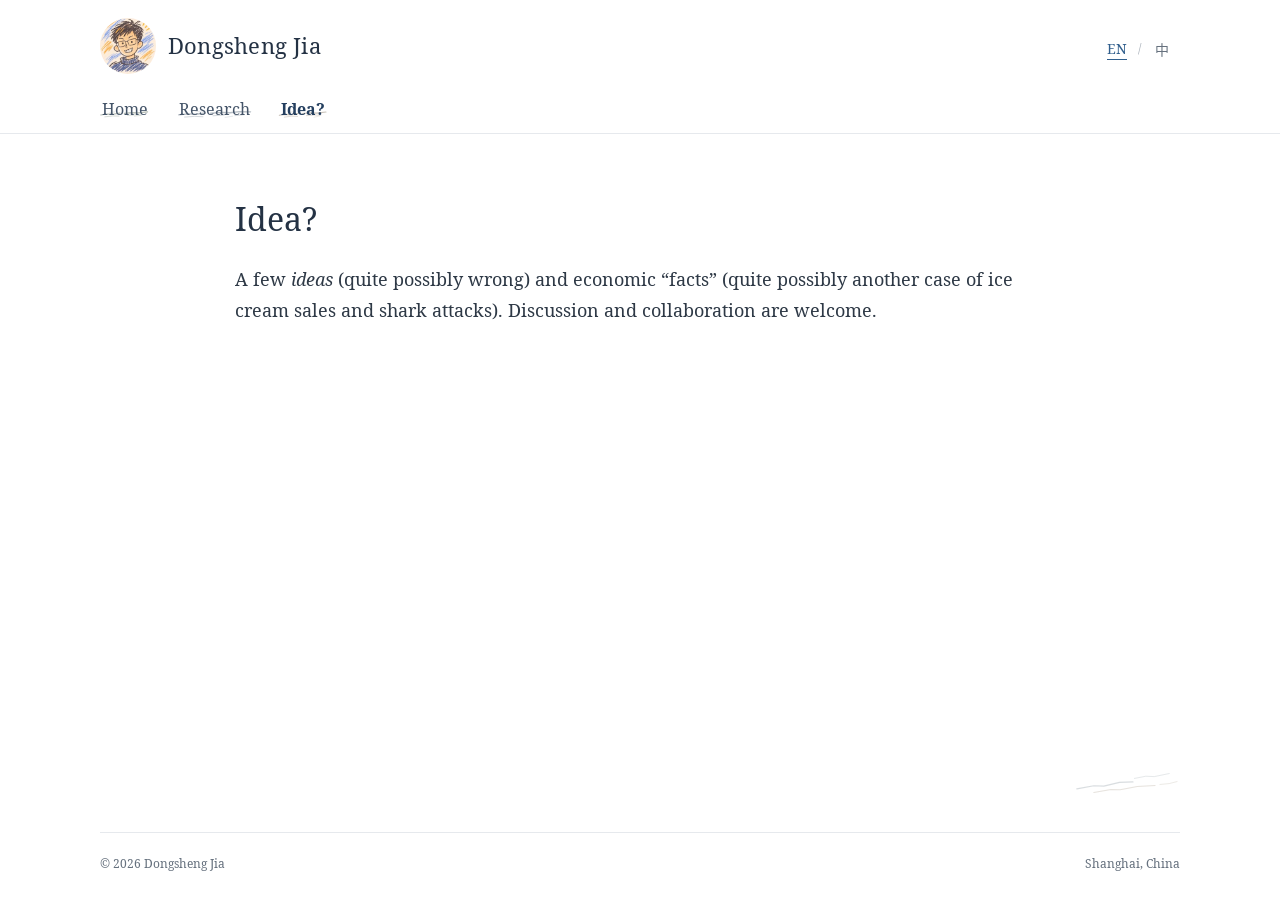
==== idea/index.html @ a6d43c2b "chore: refresh stylesheet cache for header layout" ====
<!doctype html>
<html lang="en">
<head>
  <meta charset="utf-8">
  <meta name="viewport" content="width=device-width, initial-scale=1">
  <meta name="theme-color" content="#ffffff">
  <meta name="description" content="A few ideas and economic facts, open to question. Discussion and collaboration are welcome.">
  <meta property="og:title" content="Dongsheng Jia | Idea?">
  <meta property="og:description" content="A few ideas and economic facts, open to question. Discussion and collaboration are welcome.">
  <meta property="og:type" content="website">
  <meta property="og:url" content="https://dongsheng-jia.github.io/idea/">
  <title>D. Jia | Idea?</title>
  <link rel="icon" type="image/png" sizes="48x48" href="../assets/favicon-crayon-48.png?v=20261118-pencil-7">
  <link rel="icon" type="image/svg+xml" sizes="any" href="../assets/favicon-crayon.svg?v=20261118-pencil-7">
  <link rel="preload" href="../assets/fonts/noto-serif-regular.woff" as="font" type="font/woff" crossorigin>
  <link rel="stylesheet" href="../assets/styles.css?v=20261119-header-fullwidth">
  <script src="../assets/main.js?v=20261118-pencil-7" defer></script>
</head>
<body data-page="idea">
  <a class="skip-link" href="#main"><span lang="en">Skip to content</span><span lang="zh-CN" hidden>跳至正文</span></a>
  <div class="page">
    <!-- 共用页眉：修改导航或姓名时，请同步三个页面。 -->
    <header class="site-header">
      <div class="site-identity">
        <a class="site-mark" href="../?v=20261118-pencil-7" aria-label="Dongsheng Jia — Home">
          <img class="site-avatar" src="../assets/avatar-crayon.webp?v=20261119-header-icon" alt="" width="44" height="44" decoding="async">
          <span class="site-name">Dongsheng Jia</span>
        </a>
      </div>
      <div class="header-controls">
        <nav class="site-nav" aria-label="Main navigation">
          <a href="../?v=20261118-pencil-7"><span class="nav-label">Home</span><img class="nav-doodle" src="../assets/nav-home.svg?v=20261118-pencil-7" alt="" aria-hidden="true" width="80" height="22"></a>
          <a href="../research/?v=20261118-pencil-7"><span class="nav-label">Research</span><img class="nav-doodle" src="../assets/nav-research.svg?v=20261118-pencil-7" alt="" aria-hidden="true" width="100" height="22"></a>
          <a href="../idea/?v=20261118-pencil-7" aria-current="page"><span class="nav-label">Idea?</span><img class="nav-doodle" src="../assets/nav-idea.svg?v=20261118-pencil-7" alt="" aria-hidden="true" width="74" height="22"></a>
        </nav>
        <div class="language-switch" role="group" aria-label="Language">
          <button type="button" data-language="en" aria-pressed="true" aria-label="Read in English">EN</button>
          <span class="language-divider" aria-hidden="true">/</span>
          <button type="button" data-language="zh-CN" aria-pressed="false" aria-label="切换到中文">中</button>
        </div>
      </div>
    </header>

    <!-- 页面正文：英文与中文内容请成对修改。 -->
    <main id="main" class="content-main">
      <article class="article-page" aria-labelledby="page-title">
        <h1 id="page-title"><span lang="en">Idea?</span><span lang="zh-CN" hidden>Idea?</span></h1>
        <p class="article-lead"><span lang="en">A few <em>ideas</em> (quite possibly wrong) and economic “facts” (quite possibly another case of ice cream sales and shark attacks). Discussion and collaboration are welcome.</span><span lang="zh-CN" hidden>一些个人想法（也许是错的），以及有趣的经济“事实”（也许又是冰淇淋销量与鲨鱼袭击的故事）。欢迎交流与合作。</span></p>
      </article>
    </main>

    <footer class="site-footer">
      <span>© 2026 Dongsheng Jia</span>
      <span class="location"><span lang="en">Shanghai, China</span><span lang="zh-CN" hidden>中国 · 上海</span></span>
    </footer>
  </div>
</body>
</html>
---- assets/styles.css ----
/* 1. 常用设置：字体、文字颜色、页面宽度与装饰深浅 */
:root {
  --paper: #fff;
  --ink: #243244;
  --body: #2e3946;
  --muted: #66717e;
  --blue: #315f8d;
  --line: #e6e9ed;
  --page-width: 1080px;
  --nav-pencil-opacity: .78;
  --margin-pencil-opacity: .5;
  --serif: 'Noto Serif', 'Dongsheng Sans SC', 'PingFang SC', 'Microsoft YaHei', Georgia, serif;
}

/* 2. 本地字体 */
@font-face {
  font-family: 'Noto Serif';
  src: url('fonts/noto-serif-regular.woff') format('woff');
  font-style: normal;
  font-weight: 400;
  font-display: swap;
}

@font-face {
  font-family: 'Noto Serif';
  src: url('fonts/noto-serif-bold.woff') format('woff');
  font-style: normal;
  font-weight: 700;
  font-display: swap;
}

@font-face {
  font-family: 'Noto Serif';
  src: url('fonts/noto-serif-italic.woff') format('woff');
  font-style: italic;
  font-weight: 400;
  font-display: swap;
}

@font-face {
  font-family: 'Dongsheng Sans SC';
  src: url('fonts/noto-sans-sc-regular.woff') format('woff');
  font-style: normal;
  font-weight: 400;
  font-display: swap;
}

@font-face {
  font-family: 'Dongsheng Sans SC';
  src: url('fonts/noto-sans-sc-bold.woff') format('woff');
  font-style: normal;
  font-weight: 700;
  font-display: swap;
}

/* 3. 基础样式与键盘访问 */
* {
  box-sizing: border-box;
}

body {
  margin: 0;
  background: var(--paper);
  color: var(--ink);
  font-family: var(--serif);
  font-synthesis: none;
}

[hidden] {
  display: none !important;
}

h1, p, figure {
  margin: 0;
}

strong, em {
  font-size: inherit;
  color: inherit;
}

strong {
  font-weight: 700;
}

em {
  font-style: italic;
}

a {
  color: var(--blue);
  text-underline-offset: 3px;
  text-decoration-thickness: 1px;
}

a:hover {
  color: #1c436a;
}

button {
  font: inherit;
  cursor: pointer;
  -webkit-tap-highlight-color: transparent;
  touch-action: manipulation;
}

button:focus-visible, a:focus-visible {
  outline: 2px solid var(--blue);
  outline-offset: 5px;
  border-radius: 2px;
}

::selection {
  background: #e6efff;
  color: var(--ink);
}

.skip-link {
  position: fixed;
  top: -80px;
  left: 20px;
  background: var(--paper);
  padding: 10px 16px;
  z-index: 10;
}

.skip-link:focus {
  top: 14px;
}

/* 4. 页面框架、头像、导航与语言切换 */
.page {
  position: relative;
  isolation: isolate;
  width: min(var(--page-width), calc(100% - 96px));
  margin-inline: auto;
  min-height: 100vh;
  min-height: 100svh;
  display: flex;
  flex-direction: column;
}

.site-header {
  position: relative;
  width: 100vw;
  margin-left: calc(50% - 50vw);
  padding: 18px max(48px, calc((100vw - var(--page-width)) / 2)) 0;
  min-height: 132px;
  flex: none;
  border-bottom: 1px solid var(--line);
  display: grid;
  grid-template-columns: minmax(0, 1fr) auto;
  grid-template-rows: auto auto;
  align-items: center;
  column-gap: 28px;
  row-gap: 10px;
}

.site-identity {
  grid-column: 1;
  grid-row: 1;
  flex: none;
}

.site-mark {
  display: inline-flex;
  align-items: center;
  gap: 12px;
  color: var(--ink);
  font: 400 22px/1.35 var(--serif);
  letter-spacing: .01em;
  text-decoration: none;
  white-space: nowrap;
}

.site-avatar {
  display: block;
  width: 56px;
  height: 56px;
  flex: none;
  border: 0;
  border-radius: 50%;
  object-fit: cover;
}

.site-name {
  display: block;
}

.header-controls {
  display: contents;
}

.site-nav {
  grid-column: 1;
  grid-row: 2;
  display: flex;
  align-items: center;
  gap: 27px;
  justify-self: start;
}

.site-nav a {
  position: relative;
  isolation: isolate;
  display: block;
  min-height: 44px;
  padding: 8px 2px 12px;
  color: #455569;
  font-size: 16px;
  line-height: 1.5;
  text-decoration: none;
  white-space: nowrap;
}

.site-nav a:hover, .site-nav a[aria-current="page"] {
  color: #243f5f;
}

.nav-label {
  position: relative;
  z-index: 1;
}

.site-nav a[aria-current="page"] .nav-label {
  font-weight: 700;
}

/* 笔触衬在文字下沿，处于文字后方；调整上方变量可改变深浅。 */
.nav-doodle {
  position: absolute;
  z-index: 0;
  top: calc(8px + .45em);
  left: 50%;
  transform: translateX(-50%);
  display: block;
  width: calc(100% + 8px);
  height: 18px;
  object-fit: fill;
  pointer-events: none;
  opacity: var(--nav-pencil-opacity);
}

.language-switch {
  grid-column: 2;
  grid-row: 1;
  display: inline-flex;
  align-items: center;
  gap: 3px;
  justify-self: end;
}

.language-switch button {
  padding: 6px;
  min-width: 36px;
  min-height: 44px;
  border: none;
  background: transparent;
  font-size: 14px;
  color: var(--muted);
}

.language-switch button[aria-pressed="true"] {
  color: var(--blue);
  text-decoration: underline;
  text-decoration-thickness: 1px;
  text-underline-offset: 5px;
}

.language-switch button:hover {
  color: var(--blue);
}

.language-divider {
  color: #a9b1ba;
  font-size: 12px;
}

/* 5. 正文边角装饰：仅一组轻淡线条，放在底部留白处。 */
.page::after {
  content: "";
  position: absolute;
  z-index: -1;
  right: -12px;
  bottom: 96px;
  width: 128px;
  height: 43px;
  background: url("margin-sketch.svg?v=20261118-pencil-7") center / contain no-repeat;
  opacity: var(--margin-pencil-opacity);
  pointer-events: none;
}

/* 6. 首页正文与主图 */
main {
  flex: 1;
  display: flex;
  align-items: center;
  padding: 64px 0 80px;
}

.profile {
  width: 100%;
  display: grid;
  grid-template-columns: minmax(0, 1fr) 285px;
  gap: 68px;
  align-items: center;
}

.profile-copy {
  min-width: 0;
}

h1 {
  font: 400 32px/1.3 var(--serif);
  letter-spacing: 0;
}

.alternate-name {
  color: var(--muted);
  font: 400 16px/1.6 var(--serif);
  letter-spacing: 1px;
  margin-top: 8px;
}

.introduction {
  margin-top: 24px;
  max-width: 665px;
}

.introduction p {
  color: var(--body);
  font-size: 18px;
  line-height: 1.7;
}

.institution {
  color: var(--ink);
}

.introduction p + p {
  margin-top: 18px;
}

.introduction a {
  text-decoration-color: #9baec1;
  white-space: nowrap;
}

.introduction a:hover {
  text-decoration-color: currentColor;
}

.contact {
  margin-top: 22px;
  color: var(--body);
  font-size: 17px;
  line-height: 1.7;
}

.contact .email-address {
  overflow-wrap: anywhere;
}

.portrait {
  width: 100%;
  margin: 0;
}

.portrait img {
  display: block;
  width: 100%;
  height: auto;
  aspect-ratio: 1;
  object-fit: contain;
}

/* 7. 页脚 */
.site-footer {
  border-top: 1px solid var(--line);
  display: flex;
  justify-content: space-between;
  gap: 18px;
  padding: 22px 0 27px;
  font-size: 12px;
  line-height: 1.5;
  color: var(--muted);
}

/* 8. Research 与 Idea 页面 */
.content-main {
  align-items: flex-start;
}

.article-page {
  width: 100%;
  max-width: 810px;
  margin-inline: auto;
}

.article-section {
  margin-top: 44px;
}

.article-section h2 {
  margin: 0 0 18px;
  padding-bottom: 11px;
  border-bottom: 1px solid var(--line);
  color: var(--ink);
  font: 700 26px/1.35 var(--serif);
  letter-spacing: .01em;
}

.article-section p, .article-lead {
  color: var(--body);
  font-size: 18px;
  line-height: 1.75;
  overflow-wrap: break-word;
}

.article-lead {
  margin-top: 24px;
}

/* 9. 中文排版 */
html[lang="zh-CN"] h1 {
  font-size: 30px;
  letter-spacing: 1px;
}

html[lang="zh-CN"] .alternate-name {
  font-size: 17px;
  letter-spacing: 0;
}

html[lang="zh-CN"] .introduction p, html[lang="zh-CN"] .article-section p, html[lang="zh-CN"] .article-lead {
  font-size: 17.5px;
  line-height: 1.85;
}

/* 10. 平板与手机布局 */
@media (max-width: 900px) {
  .page {
    width: calc(100% - 64px);
  }

  .site-header {
    padding-inline: 32px;
    gap: 8px 20px;
  }

  .site-nav {
    gap: 20px;
  }

  .profile {
    grid-template-columns: minmax(0, 1fr) 220px;
    gap: 36px;
  }

  h1 {
    font-size: 30px;
  }

  .introduction p {
    font-size: 17.5px;
  }

}

@media (max-width: 680px) {
  .page {
    width: calc(100% - 40px);
  }

  .page::after {
    right: 0;
    bottom: 66px;
    width: 82px;
    height: 28px;
    opacity: calc(var(--margin-pencil-opacity) * .85);
  }

  .site-header {
    width: 100vw;
    margin-left: calc(50% - 50vw);
    display: grid;
    grid-template-columns: minmax(0, 1fr) auto;
    min-height: 0;
    padding: 14px 20px 7px;
    gap: 8px 12px;
  }

  .site-identity {
    grid-column: 1;
    grid-row: 1;
  }

  .site-mark {
    gap: 9px;
    font-size: 20px;
  }

  .site-avatar {
    width: 46px;
    height: 46px;
  }

  .header-controls {
    display: contents;
  }

  .site-nav {
    grid-column: 1 / -1;
    grid-row: 2;
    justify-content: center;
    gap: 34px;
  }

  .site-nav a {
    font-size: 15px;
    min-height: 44px;
    padding: 8px 2px 12px;
  }

  .nav-doodle {
    height: 16px;
  }

  .language-switch {
    grid-column: 2;
    grid-row: 1;
    gap: 1px;
  }

  .language-switch button {
    min-width: 30px;
    padding-inline: 4px;
  }

  main {
    align-items: flex-start;
    padding: 28px 0 48px;
  }

  .profile {
    display: flex;
    flex-direction: column-reverse;
    align-items: flex-start;
    gap: 26px;
  }

  .portrait {
    width: 168px;
    align-self: center;
  }

  .profile-copy {
    width: 100%;
  }

  h1 {
    font-size: 28px;
  }

  .alternate-name {
    font-size: 16px;
    margin-top: 7px;
  }

  .introduction {
    margin-top: 22px;
  }

  .introduction p {
    font-size: 17px;
    line-height: 1.7;
  }

  .introduction p + p {
    margin-top: 17px;
  }

  .contact {
    font-size: 16px;
  }

  .article-section {
    margin-top: 36px;
  }

  .article-section h2 {
    margin-bottom: 14px;
    padding-bottom: 9px;
    font-size: 23px;
  }

  .article-section p, .article-lead {
    font-size: 17px;
  }

  .article-lead {
    margin-top: 20px;
  }

  .site-footer {
    padding: 20px 0 24px;
    font-size: 11px;
  }

  html[lang="zh-CN"] h1 {
    font-size: 28px;
  }

  html[lang="zh-CN"] .introduction p, html[lang="zh-CN"] .article-section p, html[lang="zh-CN"] .article-lead {
    font-size: 17px;
  }

}

/* 11. 打印 */
@media print {
  .page {
    width: 100%;
    min-height: 0;
  }

  .language-switch, .nav-doodle, .page::after {
    display: none;
  }

  .site-header {
    display: grid;
    min-height: 132px;
  }

  .header-controls {
    display: contents;
  }

  main {
    padding: 32px 0;
  }

  .profile {
    display: grid;
    grid-template-columns: 1fr 220px;
    gap: 40px;
  }

  .portrait {
    width: 220px;
  }

}
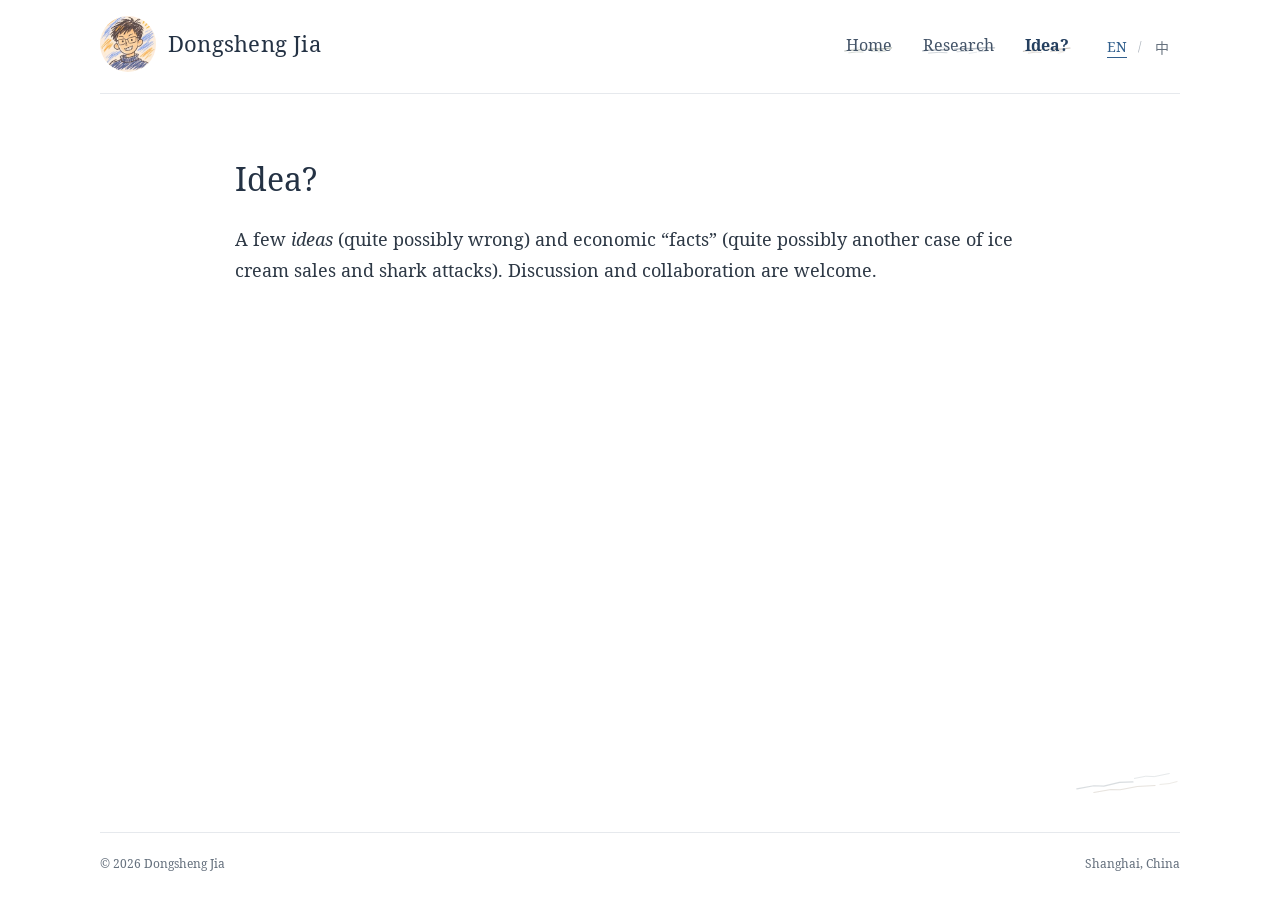
==== commit e3d8595f: "chore: refresh stylesheet cache after header rollback" ====
--- a/idea/index.html
+++ b/idea/index.html
@@ -13,7 +13,7 @@
   <link rel="icon" type="image/png" sizes="48x48" href="../assets/favicon-crayon-48.png?v=20261118-pencil-7">
   <link rel="icon" type="image/svg+xml" sizes="any" href="../assets/favicon-crayon.svg?v=20261118-pencil-7">
   <link rel="preload" href="../assets/fonts/noto-serif-regular.woff" as="font" type="font/woff" crossorigin>
-  <link rel="stylesheet" href="../assets/styles.css?v=20261119-header-fullwidth">
+  <link rel="stylesheet" href="../assets/styles.css?v=20261119-header-restored">
   <script src="../assets/main.js?v=20261118-pencil-7" defer></script>
 </head>
 <body data-page="idea">
--- a/assets/styles.css
+++ b/assets/styles.css
@@ -141,24 +141,16 @@
 }
 
 .site-header {
-  position: relative;
-  width: 100vw;
-  margin-left: calc(50% - 50vw);
-  padding: 18px max(48px, calc((100vw - var(--page-width)) / 2)) 0;
-  min-height: 132px;
+  min-height: 94px;
   flex: none;
   border-bottom: 1px solid var(--line);
-  display: grid;
-  grid-template-columns: minmax(0, 1fr) auto;
-  grid-template-rows: auto auto;
+  display: flex;
+  justify-content: space-between;
   align-items: center;
-  column-gap: 28px;
-  row-gap: 10px;
+  gap: 28px;
 }
 
 .site-identity {
-  grid-column: 1;
-  grid-row: 1;
   flex: none;
 }
 
@@ -188,16 +180,16 @@
 }
 
 .header-controls {
-  display: contents;
+  display: flex;
+  align-items: center;
+  gap: 28px;
+  min-width: 0;
 }
 
 .site-nav {
-  grid-column: 1;
-  grid-row: 2;
   display: flex;
   align-items: center;
   gap: 27px;
-  justify-self: start;
 }
 
 .site-nav a {
@@ -242,12 +234,9 @@
 }
 
 .language-switch {
-  grid-column: 2;
-  grid-row: 1;
   display: inline-flex;
   align-items: center;
   gap: 3px;
-  justify-self: end;
 }
 
 .language-switch button {
@@ -444,8 +433,11 @@
   }
 
   .site-header {
-    padding-inline: 32px;
-    gap: 8px 20px;
+    gap: 20px;
+  }
+
+  .header-controls {
+    gap: 20px;
   }
 
   .site-nav {
@@ -481,12 +473,10 @@
   }
 
   .site-header {
-    width: 100vw;
-    margin-left: calc(50% - 50vw);
     display: grid;
     grid-template-columns: minmax(0, 1fr) auto;
     min-height: 0;
-    padding: 14px 20px 7px;
+    padding: 14px 0 7px;
     gap: 8px 12px;
   }
 
@@ -629,12 +619,12 @@
   }
 
   .site-header {
-    display: grid;
-    min-height: 132px;
+    display: flex;
+    min-height: 60px;
   }
 
   .header-controls {
-    display: contents;
+    display: flex;
   }
 
   main {
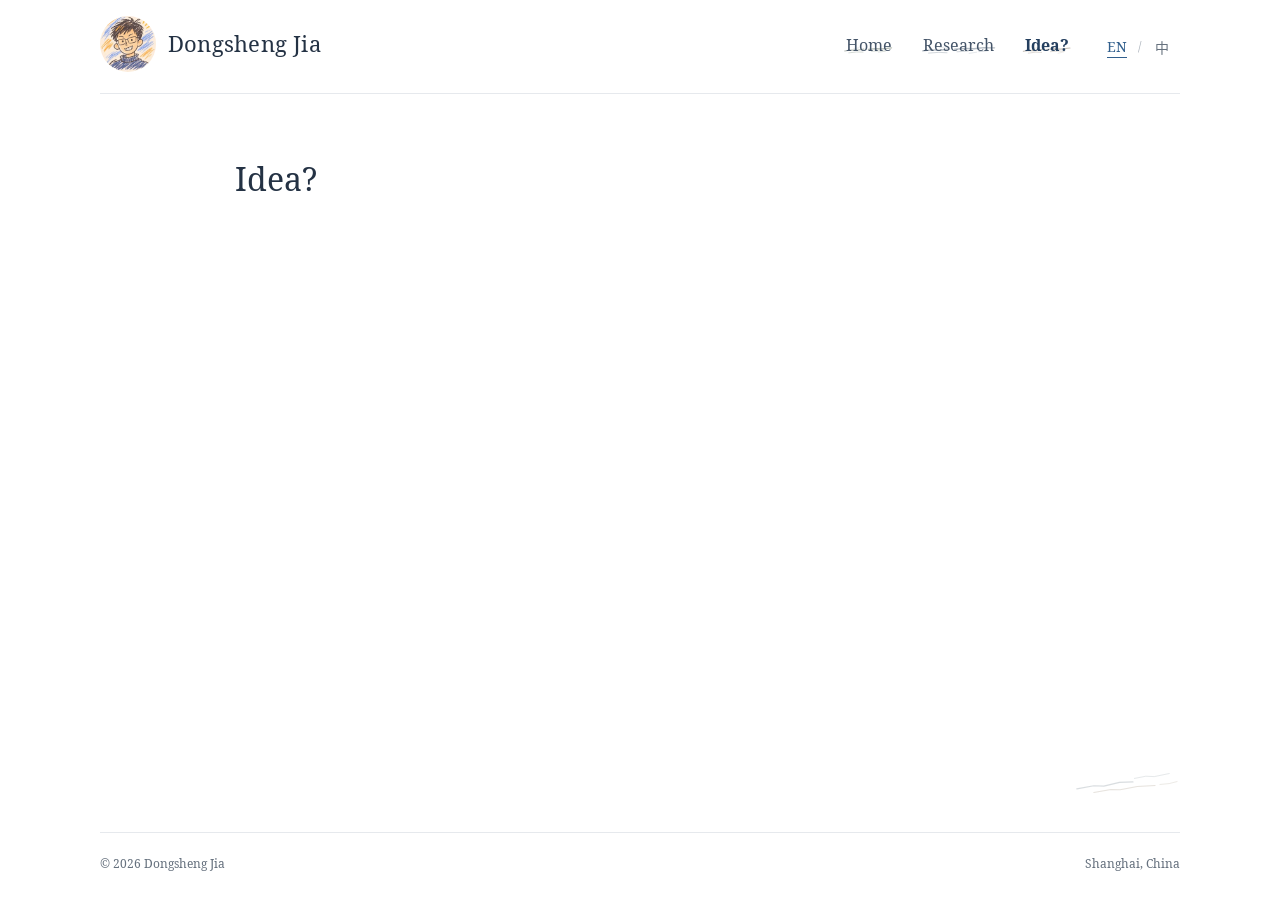
==== commit 07f7e1d2: "Remove the introductory paragraph from the Idea page" ====
--- a/idea/index.html
+++ b/idea/index.html
@@ -45,7 +45,6 @@
     <main id="main" class="content-main">
       <article class="article-page" aria-labelledby="page-title">
         <h1 id="page-title"><span lang="en">Idea?</span><span lang="zh-CN" hidden>Idea?</span></h1>
-        <p class="article-lead"><span lang="en">A few <em>ideas</em> (quite possibly wrong) and economic “facts” (quite possibly another case of ice cream sales and shark attacks). Discussion and collaboration are welcome.</span><span lang="zh-CN" hidden>一些个人想法（也许是错的），以及有趣的经济“事实”（也许又是冰淇淋销量与鲨鱼袭击的故事）。欢迎交流与合作。</span></p>
       </article>
     </main>
 
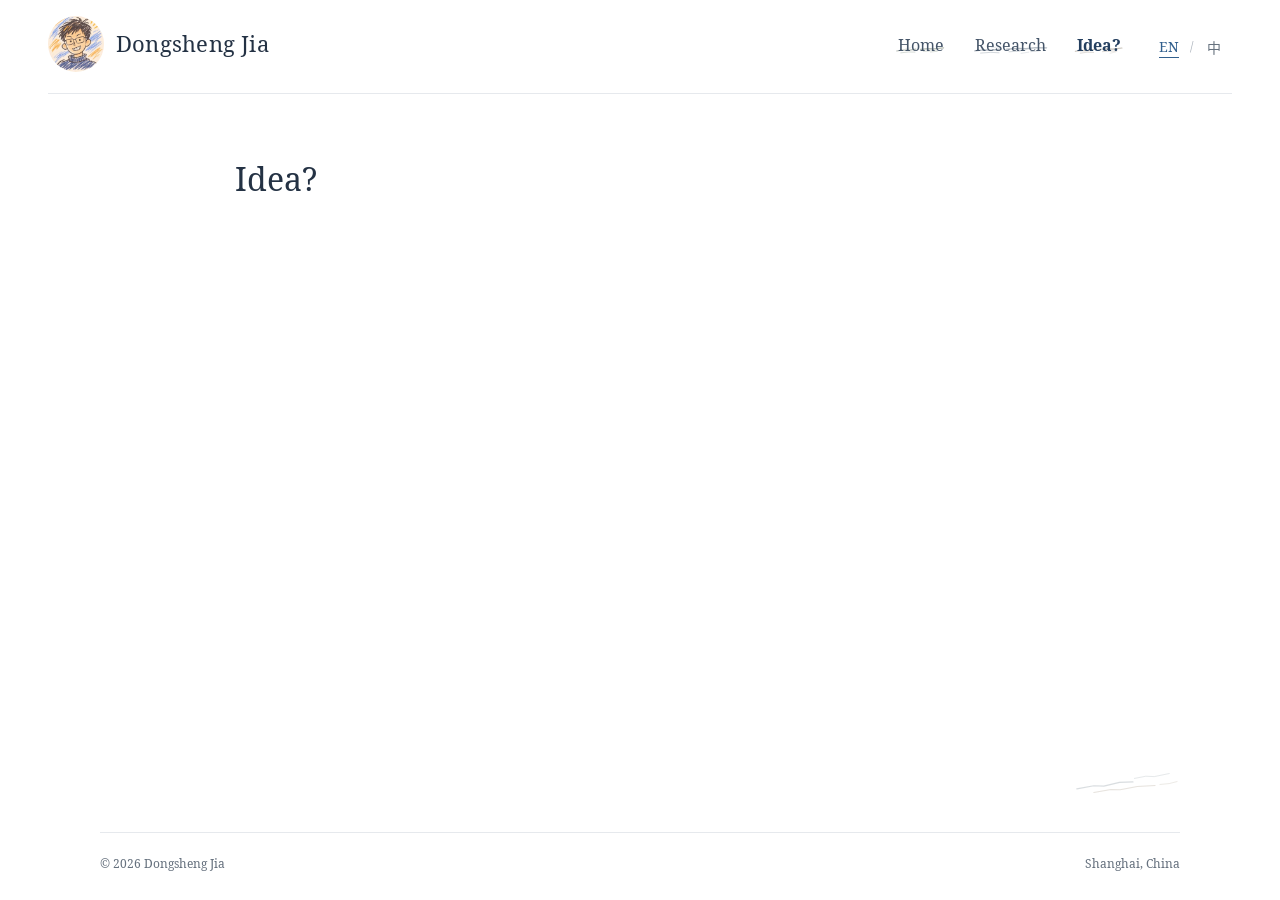
==== commit 754a6656: "Widen desktop header while preserving content width" ====
--- a/idea/index.html
+++ b/idea/index.html
@@ -13,7 +13,7 @@
   <link rel="icon" type="image/png" sizes="48x48" href="../assets/favicon-crayon-48.png?v=20261118-pencil-7">
   <link rel="icon" type="image/svg+xml" sizes="any" href="../assets/favicon-crayon.svg?v=20261118-pencil-7">
   <link rel="preload" href="../assets/fonts/noto-serif-regular.woff" as="font" type="font/woff" crossorigin>
-  <link rel="stylesheet" href="../assets/styles.css?v=20261119-header-restored">
+  <link rel="stylesheet" href="../assets/styles.css?v=20261119-header-wide">
   <script src="../assets/main.js?v=20261118-pencil-7" defer></script>
 </head>
 <body data-page="idea">
--- a/assets/styles.css
+++ b/assets/styles.css
@@ -148,6 +148,14 @@
   justify-content: space-between;
   align-items: center;
   gap: 28px;
+}
+
+/* 桌面页眉单独加宽，正文与页脚沿用原有阅读宽度。 */
+@media screen and (min-width: 901px) {
+  .site-header {
+    width: calc(100vw - 96px);
+    align-self: center;
+  }
 }
 
 .site-identity {
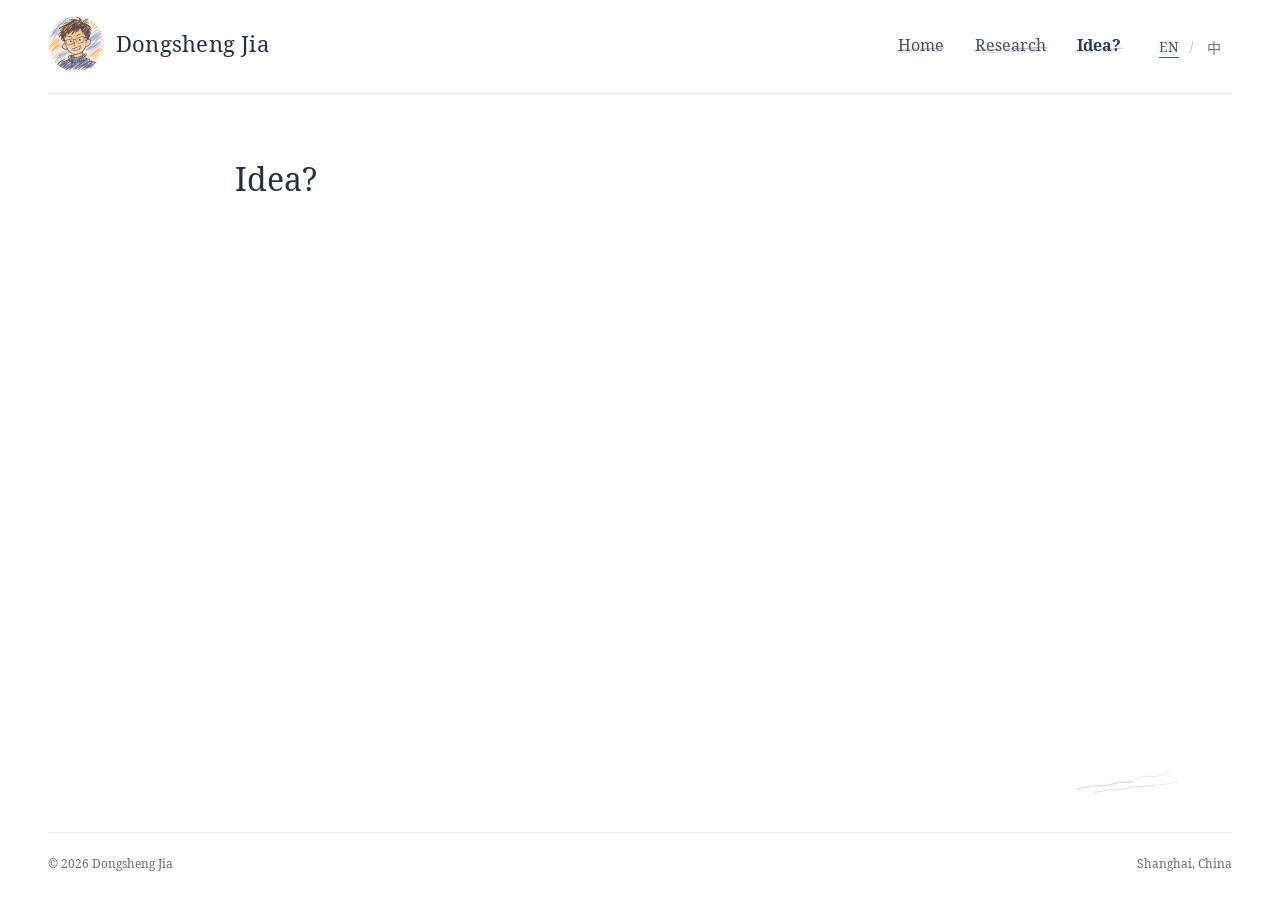
==== commit 5a84ccad: "Align the desktop footer with the wider header" ====
--- a/idea/index.html
+++ b/idea/index.html
@@ -13,7 +13,7 @@
   <link rel="icon" type="image/png" sizes="48x48" href="../assets/favicon-crayon-48.png?v=20261118-pencil-7">
   <link rel="icon" type="image/svg+xml" sizes="any" href="../assets/favicon-crayon.svg?v=20261118-pencil-7">
   <link rel="preload" href="../assets/fonts/noto-serif-regular.woff" as="font" type="font/woff" crossorigin>
-  <link rel="stylesheet" href="../assets/styles.css?v=20261119-header-wide">
+  <link rel="stylesheet" href="../assets/styles.css?v=20261119-wide-header-footer">
   <script src="../assets/main.js?v=20261118-pencil-7" defer></script>
 </head>
 <body data-page="idea">
--- a/assets/styles.css
+++ b/assets/styles.css
@@ -150,9 +150,10 @@
   gap: 28px;
 }
 
-/* 桌面页眉单独加宽，正文与页脚沿用原有阅读宽度。 */
+/* 桌面页眉与页脚独立加宽，正文沿用原有阅读宽度。 */
 @media screen and (min-width: 901px) {
-  .site-header {
+  .site-header,
+  .site-footer {
     width: calc(100vw - 96px);
     align-self: center;
   }
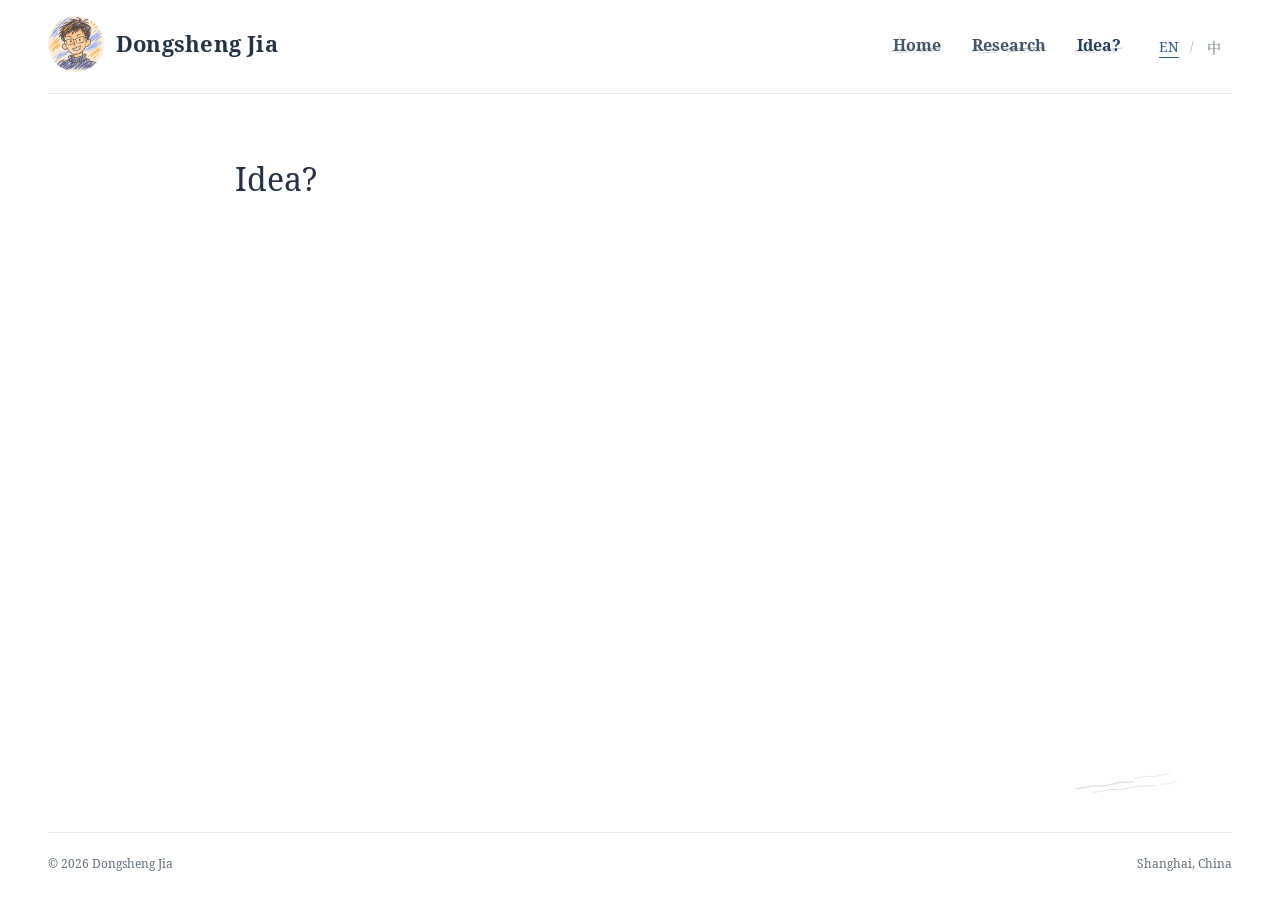
==== commit fd8621e3: "Use Georgia, bolder navigation, and Chinese Song-style typography" ====
--- a/idea/index.html
+++ b/idea/index.html
@@ -12,8 +12,7 @@
   <title>D. Jia | Idea?</title>
   <link rel="icon" type="image/png" sizes="48x48" href="../assets/favicon-crayon-48.png?v=20261118-pencil-7">
   <link rel="icon" type="image/svg+xml" sizes="any" href="../assets/favicon-crayon.svg?v=20261118-pencil-7">
-  <link rel="preload" href="../assets/fonts/noto-serif-regular.woff" as="font" type="font/woff" crossorigin>
-  <link rel="stylesheet" href="../assets/styles.css?v=20261119-wide-header-footer">
+  <link rel="stylesheet" href="../assets/styles.css?v=20261119-georgia-song">
   <script src="../assets/main.js?v=20261118-pencil-7" defer></script>
 </head>
 <body data-page="idea">
--- a/assets/styles.css
+++ b/assets/styles.css
@@ -9,7 +9,7 @@
   --page-width: 1080px;
   --nav-pencil-opacity: .78;
   --margin-pencil-opacity: .5;
-  --serif: 'Noto Serif', 'Dongsheng Sans SC', 'PingFang SC', 'Microsoft YaHei', Georgia, serif;
+  --serif: Georgia, 'Noto Serif', 'Dongsheng Song SC', 'Songti SC', SimSun, serif;
 }
 
 /* 2. 本地字体 */
@@ -38,16 +38,16 @@
 }
 
 @font-face {
-  font-family: 'Dongsheng Sans SC';
-  src: url('fonts/noto-sans-sc-regular.woff') format('woff');
+  font-family: 'Dongsheng Song SC';
+  src: url('fonts/song-sc-regular.woff2') format('woff2');
   font-style: normal;
   font-weight: 400;
   font-display: swap;
 }
 
 @font-face {
-  font-family: 'Dongsheng Sans SC';
-  src: url('fonts/noto-sans-sc-bold.woff') format('woff');
+  font-family: 'Dongsheng Song SC';
+  src: url('fonts/song-sc-bold.woff2') format('woff2');
   font-style: normal;
   font-weight: 700;
   font-display: swap;
@@ -168,7 +168,7 @@
   align-items: center;
   gap: 12px;
   color: var(--ink);
-  font: 400 22px/1.35 var(--serif);
+  font: 700 22px/1.35 var(--serif);
   letter-spacing: .01em;
   text-decoration: none;
   white-space: nowrap;
@@ -209,6 +209,7 @@
   padding: 8px 2px 12px;
   color: #455569;
   font-size: 16px;
+  font-weight: 700;
   line-height: 1.5;
   text-decoration: none;
   white-space: nowrap;
@@ -422,6 +423,7 @@
 /* 9. 中文排版 */
 html[lang="zh-CN"] h1 {
   font-size: 30px;
+  font-weight: 700;
   letter-spacing: 1px;
 }
 
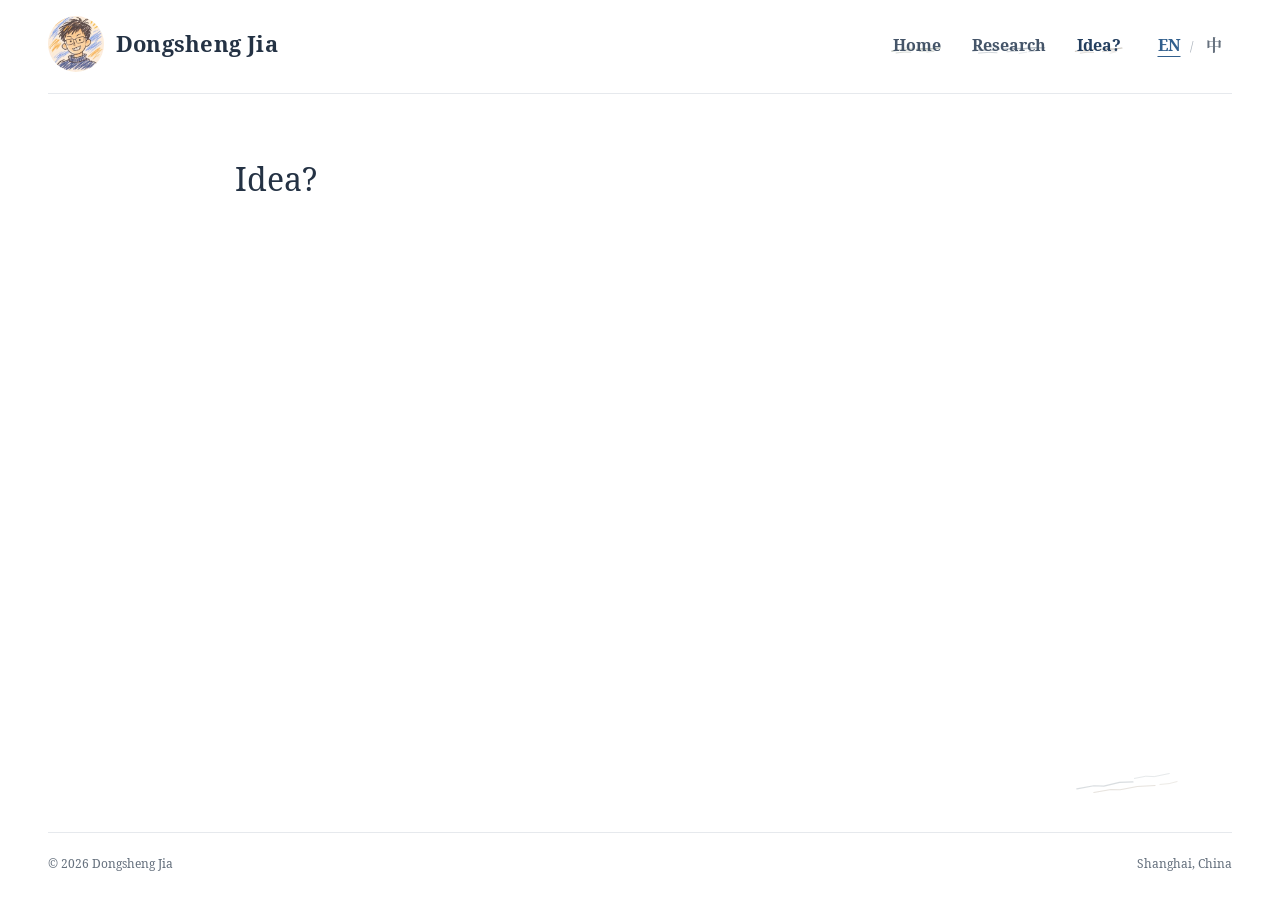
==== commit b0bb650c: "Match language switch typography to the navigation" ====
--- a/idea/index.html
+++ b/idea/index.html
@@ -12,7 +12,7 @@
   <title>D. Jia | Idea?</title>
   <link rel="icon" type="image/png" sizes="48x48" href="../assets/favicon-crayon-48.png?v=20261118-pencil-7">
   <link rel="icon" type="image/svg+xml" sizes="any" href="../assets/favicon-crayon.svg?v=20261118-pencil-7">
-  <link rel="stylesheet" href="../assets/styles.css?v=20261119-georgia-song">
+  <link rel="stylesheet" href="../assets/styles.css?v=20261119-type-balance">
   <script src="../assets/main.js?v=20261118-pencil-7" defer></script>
 </head>
 <body data-page="idea">
--- a/assets/styles.css
+++ b/assets/styles.css
@@ -250,12 +250,14 @@
 }
 
 .language-switch button {
-  padding: 6px;
+  padding: 8px 2px 12px;
   min-width: 36px;
   min-height: 44px;
   border: none;
   background: transparent;
-  font-size: 14px;
+  font-size: 16px;
+  font-weight: 700;
+  line-height: 1.5;
   color: var(--muted);
 }
 
@@ -536,6 +538,7 @@
   .language-switch button {
     min-width: 30px;
     padding-inline: 4px;
+    font-size: 15px;
   }
 
   main {
